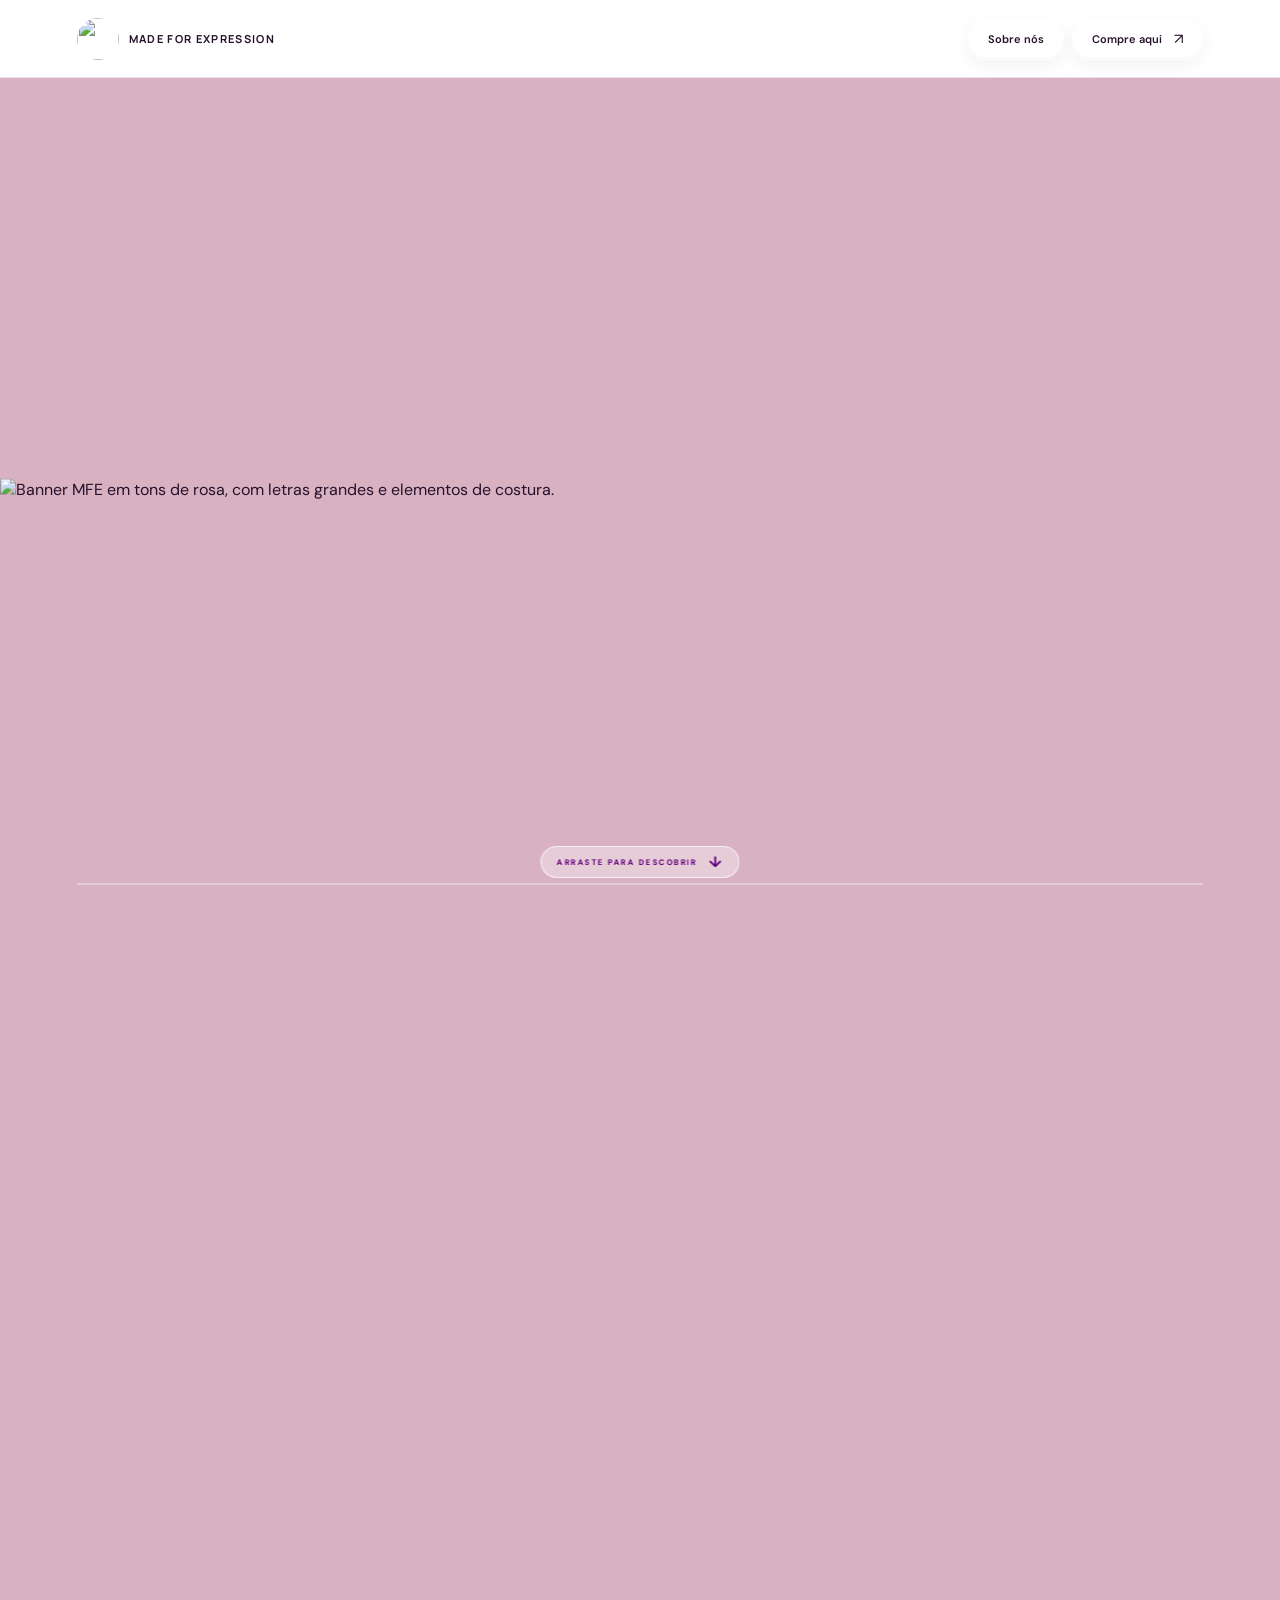
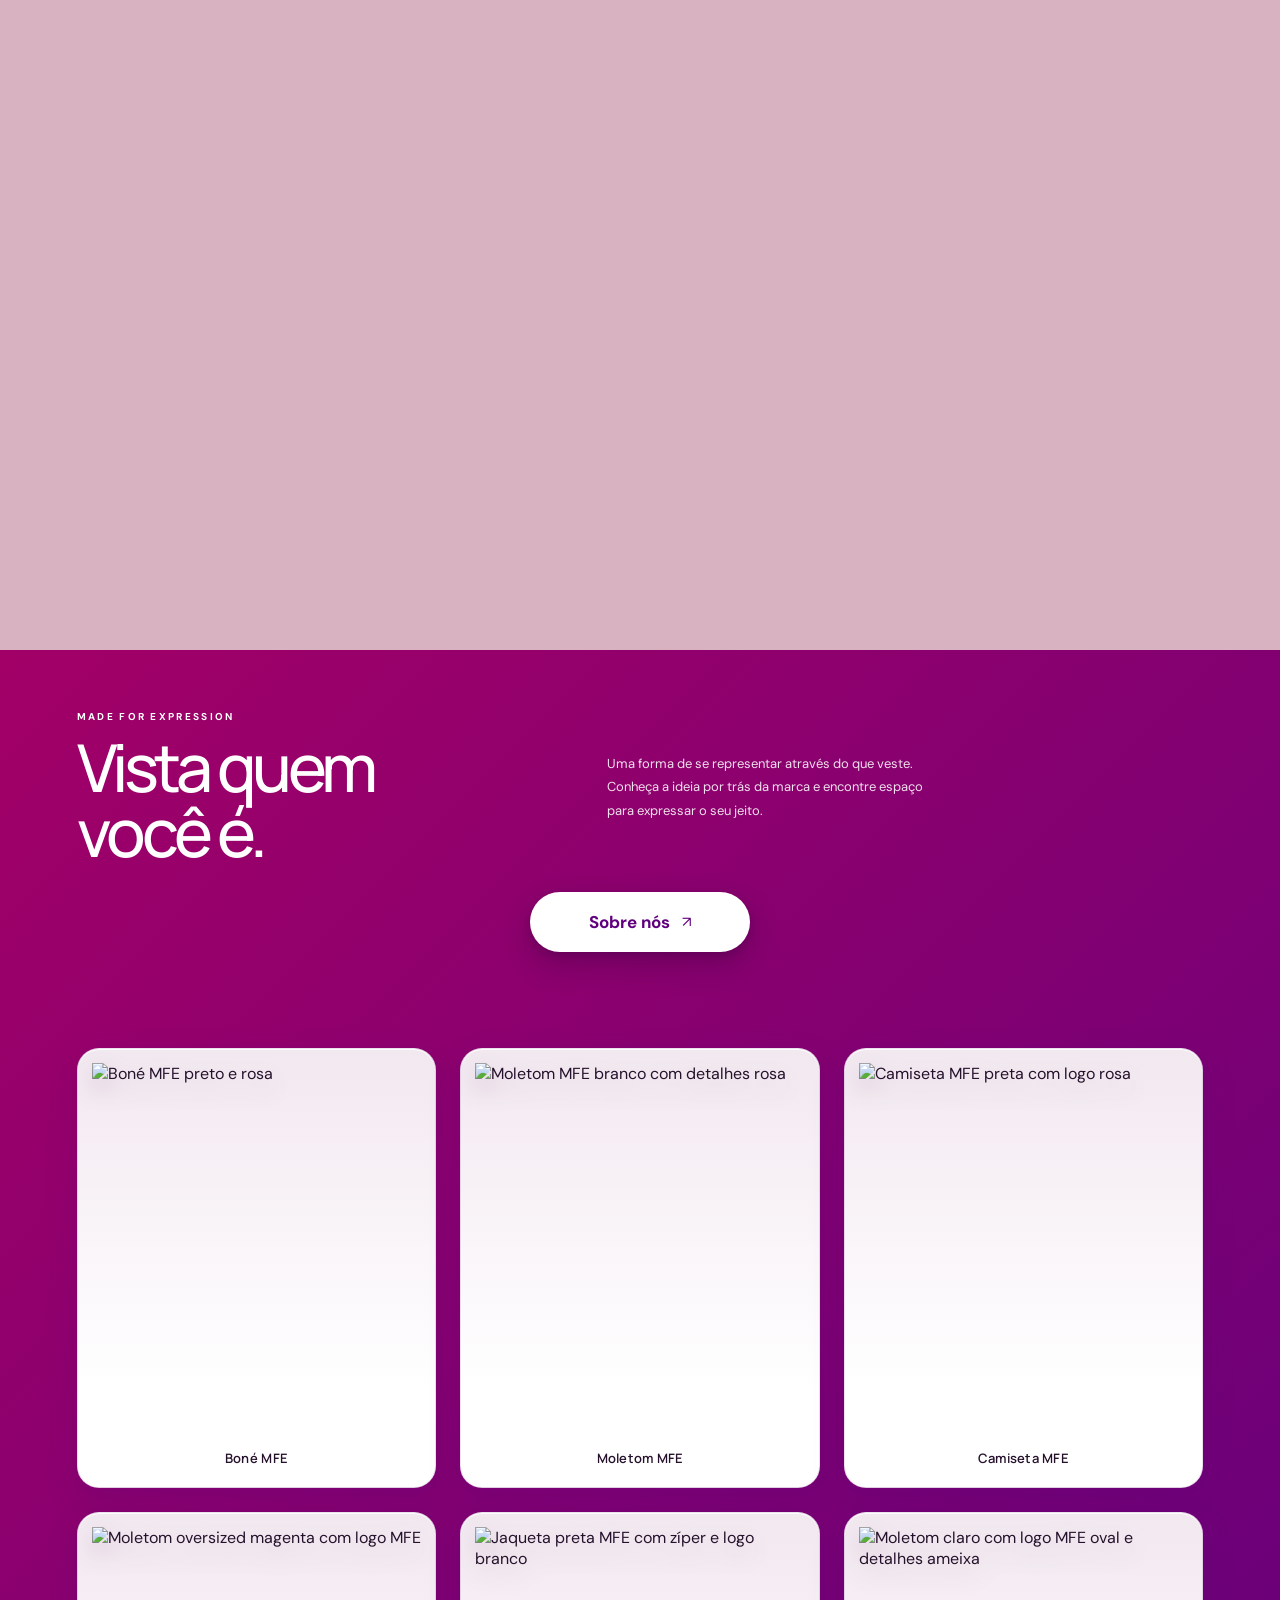
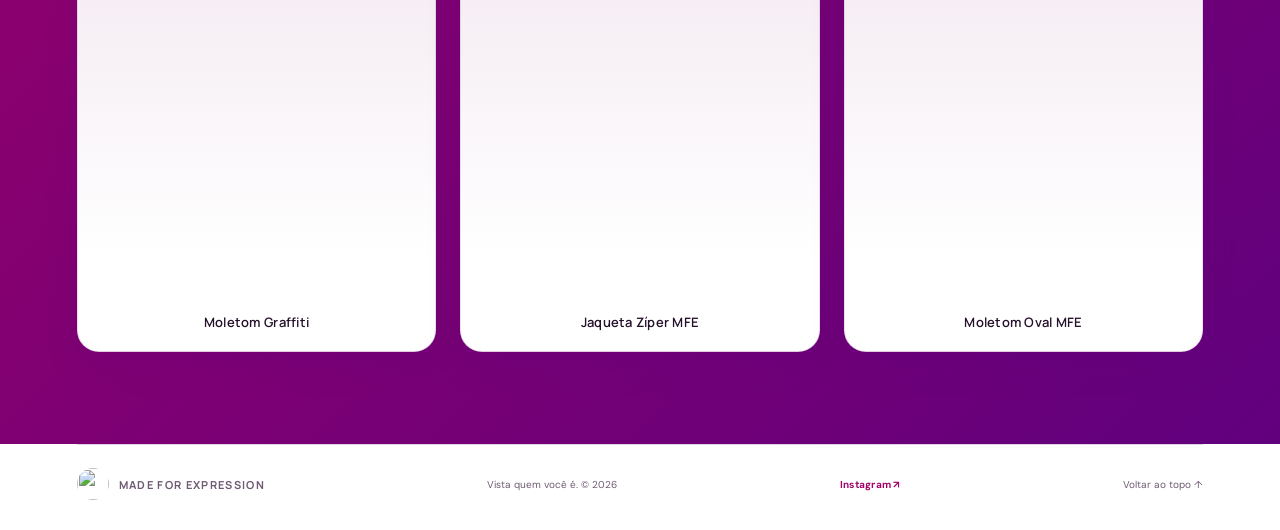
==== index.html @ 1adfeb97 "Add files via upload" ====
<!doctype html>
<html lang="pt-BR">
<head>
<meta charset="utf-8"><meta name="viewport" content="width=device-width,initial-scale=1">
<meta name="theme-color" content="#f7f3ed"><meta name="description" content="Made For Expression — roupas para vestir do seu jeito.">
<title>Made For Expression — Vista quem você é</title><link rel="stylesheet" href="styles.css"><script defer src="script.js"></script>
</head>
<body class="home-page">
<header class="top wrap"><a class="brand" href="index.html" aria-label="Made For Expression, início"><img src="assets/made-for-expression.png" alt=""><span>Made For Expression</span></a><nav class="nav" aria-label="Navegação principal"><a class="glass-button" href="sobre-nos.html">Sobre nós</a><a class="glass-button glass-button-dark" href="comprar.html">Compre aqui <b aria-hidden="true">↗</b></a></nav></header>
<main id="inicio">
<section class="showcase-scroll" aria-label="Banner e roupas da coleção"><div class="showcase-sticky"><img class="campaign-image" src="assets/banner-mfe.png" alt="Banner MFE em tons de rosa, com letras grandes e elementos de costura."><img class="campaign-exclamation" src="assets/exclamacao-cutout.png" alt=""><div class="showcase-title"><p>MADE FOR EXPRESSION</p><h1>Peças em destaque</h1></div><div class="showcase-clothes">
 <article class="showcase-look"><img class="showcase-product" src="assets/bone-mfe-cutout.png" alt="Boné preto e rosa com a marca MFE"><div class="showcase-label"><strong>Boné MFE</strong></div></article>
 <article class="showcase-look"><img class="showcase-product" src="assets/moletom-mfe-cutout.png" alt="Moletom branco com detalhes rosa e logo MFE"><div class="showcase-label"><strong>Moletom MFE</strong></div></article>
 <article class="showcase-look"><img class="showcase-product" src="assets/camiseta-mfe-cutout.png" alt="Camiseta preta com logo rosa MFE"><div class="showcase-label"><strong>Camiseta MFE</strong></div></article>
</div><div class="scroll-cue showcase-scroll-cue">ARRASTE PARA DESCOBRIR <span>↓</span></div><div class="showcase-progress"><span id="showcase-progress-bar"></span></div></div></section><section class="home-about"><div class="wrap home-about-inner reveal"><div><p class="kicker">MADE FOR EXPRESSION</p><h2>Vista quem<br><em>você é.</em></h2></div><p>Uma forma de se representar através do que veste. Conheça a ideia por trás da marca e encontre espaço para expressar o seu jeito.</p></div><div class="home-about-cta reveal"><a class="glass-button glass-button-dark" href="sobre-nos.html">Sobre nós <b>↗</b></a></div><div class="wrap home-about-products reveal"><article class="home-product-card"><img src="assets/bone-mfe-cutout.png" alt="Boné MFE preto e rosa"><span>Boné MFE</span></article><article class="home-product-card"><img src="assets/moletom-mfe-cutout.png" alt="Moletom MFE branco com detalhes rosa"><span>Moletom MFE</span></article><article class="home-product-card"><img src="assets/camiseta-mfe-cutout.png" alt="Camiseta MFE preta com logo rosa"><span>Camiseta MFE</span></article><article class="home-product-card"><img src="assets/moletom-graffiti.png" alt="Moletom oversized magenta com logo MFE"><span>Moletom Graffiti</span></article><article class="home-product-card"><img src="assets/jaqueta-mfe.png" alt="Jaqueta preta MFE com zíper e logo branco"><span>Jaqueta Zíper MFE</span></article><article class="home-product-card"><img src="assets/moletom-oval-mfe.png" alt="Moletom claro com logo MFE oval e detalhes ameixa"><span>Moletom Oval MFE</span></article></div></section>
</main><footer class="foot wrap"><a class="brand" href="index.html"><img src="assets/made-for-expression.png" alt=""><span>Made For Expression</span></a><span>Vista quem você é. © 2026</span><a class="instagram-link" href="https://www.instagram.com/madeforexpression/" target="_blank" rel="noopener noreferrer">Instagram ↗</a><a href="#inicio">Voltar ao topo ↑</a></footer>
</body></html>
---- styles.css ----
@import url('https://fonts.googleapis.com/css2?family=DM+Sans:wght@400;500;600;700&family=Manrope:wght@400;500;600;700;800&display=swap');
:root{--paper:#f7f3ed;--ink:#191817;--muted:#77716b;--pink:#c22e70;--line:#e5ded5;--header-height:78px;--glass:rgba(255,255,255,.48)}*{box-sizing:border-box}html{scroll-behavior:smooth}body{margin:0;background:var(--paper);color:var(--ink);font-family:'DM Sans',sans-serif;-webkit-font-smoothing:antialiased}a{color:inherit;text-decoration:none}img{max-width:100%}.wrap{width:min(1240px,88%);margin:auto}.top{width:100%;margin:0;height:var(--header-height);position:sticky;top:0;z-index:20;display:flex;align-items:center;justify-content:space-between;padding:0 6%;background:rgba(247,243,237,.86);border-bottom:1px solid rgba(226,219,211,.72);backdrop-filter:blur(18px) saturate(1.5);-webkit-backdrop-filter:blur(18px) saturate(1.5)}.brand{display:flex;align-items:center;gap:10px}.brand img{width:42px;height:42px;object-fit:cover;border-radius:50%;mix-blend-mode:multiply}.brand span{font:700 11px 'Manrope',sans-serif;letter-spacing:.12em;text-transform:uppercase}.nav{display:flex;align-items:center;gap:8px}.glass-button{position:relative;isolation:isolate;display:inline-flex;align-items:center;justify-content:center;gap:12px;min-height:42px;padding:0 19px;border:1px solid rgba(255,255,255,.88);border-radius:28px;background:linear-gradient(145deg,rgba(255,255,255,.84),rgba(255,255,255,.38) 58%,rgba(244,238,233,.52));box-shadow:0 6px 18px rgba(53,43,38,.08),inset 0 1px 0 rgba(255,255,255,.98),inset 0 -1px 0 rgba(199,185,177,.18);backdrop-filter:blur(20px) saturate(1.6);-webkit-backdrop-filter:blur(20px) saturate(1.6);font-size:11px;font-weight:600;transition:transform .22s ease,background .22s ease,border-color .22s ease,box-shadow .22s ease}.glass-button:hover{transform:translateY(-2px);border-color:#fff;background:linear-gradient(145deg,rgba(255,255,255,.98),rgba(255,255,255,.64));box-shadow:0 9px 22px rgba(53,43,38,.13),inset 0 1px 0 #fff}.glass-button:active{transform:translateY(0) scale(.98)}.glass-button:focus-visible{outline:3px solid rgba(194,46,112,.36);outline-offset:3px}.glass-button b{font-size:15px;font-weight:400}.glass-button-dark{color:white;border-color:rgba(255,255,255,.76);background:linear-gradient(145deg,rgba(45,39,40,.9),rgba(25,23,23,.82));box-shadow:0 7px 20px rgba(25,24,23,.18),inset 0 1px 0 rgba(255,255,255,.24)}.glass-button-dark:hover{background:linear-gradient(145deg,rgba(194,46,112,.96),rgba(137,24,76,.9));box-shadow:0 10px 25px rgba(137,24,76,.25),inset 0 1px 0 rgba(255,255,255,.3)}.kicker{margin:0 0 12px;color:var(--pink);font-size:10px;letter-spacing:.23em;font-weight:700}.campaign-stage{height:calc(100svh - var(--header-height));min-height:440px;position:relative;display:flex;align-items:center;justify-content:center;overflow:hidden;background:#d9b2c2}.campaign-image{display:block;width:100%;height:auto;max-height:calc(100svh - var(--header-height));object-fit:contain;transform:scale(1);will-change:transform}.scroll-cue{position:absolute;left:50%;bottom:22px;display:flex;align-items:center;gap:12px;padding:10px 15px;border:1px solid rgba(255,255,255,.72);border-radius:24px;background:rgba(255,255,255,.34);backdrop-filter:blur(16px);font-size:8px;font-weight:700;letter-spacing:.19em;color:#51243a;transform:translateX(-50%)}.scroll-cue span{font-size:15px;line-height:10px;animation:cue 1.4s ease-in-out infinite}@keyframes cue{50%{transform:translateY(4px)}}.collection-panel{position:relative;z-index:2;padding:76px 0 96px;background:var(--paper);border-radius:22px 22px 0 0;box-shadow:0 -18px 45px rgba(47,34,37,.06)}.section-heading{display:flex;justify-content:space-between;align-items:end;gap:34px;padding-bottom:24px;border-bottom:1px solid var(--line)}.section-heading h1,.shop-hero h1,.about-hero h1{margin:0;font:500 clamp(38px,6vw,70px)/1.02 'Manrope',sans-serif;letter-spacing:-.07em}.section-note{max-width:320px;margin:0 0 4px;color:var(--muted);font-size:12px;line-height:1.7}.products{display:grid;grid-template-columns:repeat(3,minmax(0,1fr));gap:20px;padding-top:28px}.product-card{min-width:0}.product-visual{height:380px;position:relative;display:grid;place-items:center;overflow:hidden;background:#eadfd4}.product-visual:has(.concept-label){text-decoration:none}.visual-rose{background:#e4d8d2}.visual-stone{background:#d8d2c7}.concept-label{position:absolute;z-index:2;left:14px;top:14px;padding:8px 10px;border:1px solid rgba(255,255,255,.76);background:rgba(255,255,255,.45);backdrop-filter:blur(12px);font-size:8px;letter-spacing:.13em}.garment{position:relative;width:52%;height:69%;filter:drop-shadow(0 15px 14px rgba(36,26,26,.13))}.tee{background:#bd2c6b;clip-path:polygon(30% 0,70% 0,100% 15%,86% 32%,76% 25%,80% 100%,20% 100%,24% 25%,14% 32%,0 15%)}.tee:before{content:'';position:absolute;top:0;left:37%;width:26%;height:12%;border:4px solid #e7c0c8;border-top:0;border-radius:0 0 50% 50%}.tee:after{content:'MFE';position:absolute;top:41%;left:37%;color:#f7e9dc;font:700 14px 'Manrope';letter-spacing:.15em}.hoodie{background:#252222;clip-path:polygon(32% 0,68% 0,100% 19%,85% 34%,78% 28%,82% 100%,18% 100%,22% 28%,15% 34%,0 19%)}.hoodie:before{content:'';position:absolute;top:0;left:31%;width:38%;height:18%;border:7px solid #5e5552;border-radius:48% 48% 20% 20%}.hoodie:after{content:'✳';position:absolute;top:44%;left:44%;color:#df4686;font-size:24px}.tank{width:45%;height:67%;background:#eee6d8;clip-path:polygon(23% 0,36% 0,42% 16%,58% 16%,64% 0,77% 0,88% 18%,100% 23%,84% 100%,16% 100%,0 23%,12% 18%);filter:drop-shadow(0 15px 14px rgba(36,26,26,.13))}.tank:after{content:'EXPRESS';position:absolute;top:48%;left:20%;font:700 10px 'Manrope';letter-spacing:.13em;color:#262120}.color-dot{position:absolute;right:14px;bottom:14px;width:15px;height:15px;border-radius:50%;background:var(--pink);border:2px solid #fff}.product-card:nth-child(2) .color-dot{background:#252222}.product-card:nth-child(3) .color-dot{background:#eee6d8}.product-meta{display:flex;justify-content:space-between;gap:12px;padding:14px 2px}.product-meta h2{margin:0 0 5px;font:600 14px 'Manrope'}.product-meta p{margin:0;color:var(--muted);font-size:10px}.product-meta>a,.product-index{font-size:17px}.center-link{display:flex;justify-content:center;margin-top:28px}.text-link{display:inline-flex;gap:18px;padding:14px 20px;border-bottom:1px solid #cdbec0;font-size:11px;font-weight:700}.home-about{padding:60px 0 80px;background:#e9ddd1}.home-about-inner{display:grid;grid-template-columns:1fr 1fr auto;align-items:center;gap:32px}.home-about h2,.shop-end h2{margin:0;font:500 clamp(38px,5.5vw,66px)/.98 'Manrope';letter-spacing:-.07em}.home-about h2 em,.shop-hero h1 em,.about-hero h1 em{color:var(--pink);font-style:normal}.home-about-inner>p{max-width:330px;color:#625a54;font-size:13px;line-height:1.8}.foot{display:flex;justify-content:space-between;align-items:center;gap:16px;padding:23px 0 30px;border-top:1px solid var(--line);font-size:10px;color:var(--muted)}.foot .brand img{width:32px;height:32px}.about-hero{padding:110px 0 100px}.about-hero h1{font-size:clamp(54px,9vw,112px)}.about-hero>p:last-child{max-width:450px;margin:24px 0 0;color:var(--muted);font-size:16px;line-height:1.7}.about-story{padding:80px 0;background:#e9ddd1}.story-grid{display:grid;grid-template-columns:.9fr 1.1fr;gap:10%;align-items:center}.story-art{min-height:410px;display:grid;place-items:center;background:#fff;border-radius:4px 180px 4px 4px;overflow:hidden}.story-art img{width:95%;height:auto;mix-blend-mode:multiply}.story-copy{max-width:490px}.story-copy h2{margin:0 0 20px;font:500 clamp(34px,5vw,58px)/1.02 'Manrope';letter-spacing:-.06em}.story-copy>p:not(.kicker){color:#625a54;font-size:13px;line-height:1.9}.story-copy .glass-button{margin-top:10px}.shop-hero{padding:83px 0 54px}.shop-hero h1{font-size:clamp(48px,8vw,90px)}.shop-hero>p:last-child{margin:20px 0 0;color:var(--muted);font-size:13px}.catalog-note{display:flex;justify-content:space-between;gap:24px;padding:14px 0;border-top:1px solid var(--line);font-size:9px;letter-spacing:.15em;font-weight:700}.catalog-note span{max-width:490px;color:var(--muted);font-size:10px;line-height:1.6;letter-spacing:0;font-weight:400}.shop-catalog{padding-bottom:85px}.shop-products{padding-top:22px}.shop-products .product-visual{height:430px}.shop-end{padding:75px 0;background:#252222;color:#fff}.shop-end .kicker{color:#f08bb8}.shop-end h2{margin:0 0 28px}.shop-end .glass-button{color:#191817}.reveal{opacity:0;transform:translateY(30px);transition:opacity .72s ease,transform .72s cubic-bezier(.2,.8,.2,1)}.reveal.is-visible{opacity:1;transform:translateY(0)}.products .product-card:nth-child(2){transition-delay:.1s}.products .product-card:nth-child(3){transition-delay:.2s}
@media(max-width:760px){:root{--header-height:70px}.wrap{width:90%}.top{padding:0 5%}.brand img{width:38px;height:38px}.brand span{font-size:9px;max-width:105px;line-height:1.3}.nav{gap:5px}.glass-button{min-height:37px;padding:0 12px;font-size:10px}.campaign-stage{min-height:calc(100svh - var(--header-height))}.campaign-image{max-height:calc(100svh - var(--header-height));}.collection-panel{padding:55px 0 70px;border-radius:17px 17px 0 0}.section-heading{display:block}.section-heading h1{font-size:44px}.section-note{margin-top:14px}.products{grid-template-columns:1fr 1fr;gap:18px 12px}.product-visual{height:270px}.product-meta h2{font-size:12px}.home-about-inner{grid-template-columns:1fr;gap:8px}.home-about-inner>p{margin:12px 0}.home-about-inner>.glass-button{justify-self:start}.about-hero{padding:80px 0 70px}.about-story{padding:50px 0}.story-grid{grid-template-columns:1fr;gap:28px}.story-art{min-height:290px;border-top-right-radius:120px}.story-copy h2{font-size:42px}.shop-hero{padding:62px 0 38px}.shop-hero h1{font-size:clamp(48px,12vw,72px)}.shop-products .product-visual{height:290px}.catalog-note{display:block}.catalog-note span{display:block;margin-top:8px}.foot{flex-wrap:wrap}.foot span{width:100%;order:3}}
@media(max-width:430px){.brand span{display:none}.glass-button{padding:0 10px;font-size:9px}.campaign-stage{min-height:calc(100svh - var(--header-height))}.products,.shop-products{grid-template-columns:1fr}.product-visual,.shop-products .product-visual{height:355px}.scroll-cue{bottom:17px}}
@media(prefers-reduced-motion:reduce){html{scroll-behavior:auto}.reveal{opacity:1;transform:none;transition:none}.scroll-cue span{animation:none}.glass-button{transition:none}}

/* Feedback solicitado: os dois botões do cabeçalho ficam translúcidos e combinam entre si. */
.nav .glass-button,.nav .glass-button-dark{color:var(--ink);border-color:rgba(255,255,255,.72);background:linear-gradient(145deg,rgba(255,255,255,.24),rgba(255,255,255,.09));box-shadow:0 6px 18px rgba(53,43,38,.055),inset 0 1px 0 rgba(255,255,255,.8),inset 0 -1px 0 rgba(199,185,177,.12);backdrop-filter:blur(20px) saturate(1.65);-webkit-backdrop-filter:blur(20px) saturate(1.65)}
.nav .glass-button:hover,.nav .glass-button-dark:hover{color:var(--ink);border-color:rgba(255,255,255,.96);background:linear-gradient(145deg,rgba(255,255,255,.47),rgba(255,255,255,.2));box-shadow:0 9px 22px rgba(53,43,38,.1),inset 0 1px 0 rgba(255,255,255,.95)}
/* A vitrine fica presa à janela enquanto as peças atravessam a cena de baixo para cima. */
.collection-scroll{height:calc(400svh - var(--header-height));position:relative;background:#f2e9e8}
.collection-sticky{height:calc(100svh - var(--header-height));position:sticky;top:var(--header-height);overflow:hidden;display:grid;grid-template-rows:auto 1fr auto;padding:clamp(18px,4vh,42px) 6% 18px;background:linear-gradient(150deg,#f7f3ed 0%,#efe4e4 100%)}
.collection-heading{z-index:5;display:flex;align-items:end;justify-content:space-between;gap:20px}.collection-heading h1{margin:0;font:500 clamp(30px,4.3vw,58px)/1 'Manrope',sans-serif;letter-spacing:-.065em}.collection-heading>span{display:inline-flex;align-items:center;gap:12px;padding:9px 13px;border:1px solid rgba(255,255,255,.75);border-radius:24px;background:rgba(255,255,255,.22);backdrop-filter:blur(14px);font-size:8px;font-weight:700;letter-spacing:.15em;color:#67525d}.collection-heading>span b{font-size:15px;font-weight:400}
.rise-stage{position:relative;min-height:0}.rise-card{--rise-y:48vh;--rise-opacity:0;position:absolute;top:50%;left:50%;width:min(430px,52vw);margin:0;opacity:var(--rise-opacity);transform:translate(-50%,calc(-50% + var(--rise-y))) scale(var(--rise-scale,.96));transform-origin:center;will-change:transform,opacity;z-index:1}.rise-visual{height:min(53vh,460px);position:relative;display:grid;place-items:center;overflow:hidden;background:#eadfd4;text-decoration:none}.rise-visual.visual-rose{background:#e4d8d2}.rise-visual.visual-stone{background:#d8d2c7}.rise-visual .garment{height:72%;width:48%}.rise-meta{display:flex;align-items:center;justify-content:space-between;padding:12px 3px}.rise-meta h2{margin:0 0 4px;font:600 14px 'Manrope',sans-serif}.rise-meta p{margin:0;color:var(--muted);font-size:10px}.rise-meta>a{font-size:19px}.rise-track{position:absolute;z-index:6;left:6%;right:6%;bottom:16px;height:2px;background:#d8caca}.rise-track span{display:block;width:0;height:100%;background:var(--pink);transform-origin:left}
@media(max-width:760px){.collection-scroll{height:calc(400svh - var(--header-height))}.collection-sticky{padding:22px 5% 22px}.collection-heading{align-items:start;flex-direction:column;gap:10px}.collection-heading h1{font-size:38px}.rise-card{width:min(390px,78vw)}.rise-visual{height:min(52vh,390px)}.rise-meta h2{font-size:13px}}
@media(max-width:430px){.collection-heading h1{font-size:34px}.collection-heading>span{font-size:7px}.rise-card{width:86vw}.rise-visual{height:48vh}.rise-meta h2{font-size:12px}}
@media(prefers-reduced-motion:reduce){.rise-card{opacity:1;transform:translate(-50%,-50%);will-change:auto}.rise-track span{width:100%!important}}
@media(prefers-reduced-motion:reduce){.collection-scroll{height:auto}.collection-sticky{height:auto;min-height:0;position:relative;top:auto;overflow:visible;display:block;padding-top:40px;padding-bottom:40px}.rise-stage{display:grid;gap:28px;margin-top:24px}.rise-card{position:relative;top:auto;left:auto;width:min(100%,520px);opacity:1!important;transform:none!important;margin:0 auto}.rise-visual{height:360px}.rise-track{display:none}}
/* A vitrine deixa de parecer uma grade: cada look vira uma cena grande que atravessa o quadro fixo. */
.rise-card{width:min(94vw,1180px);max-width:none}
.rise-visual{height:min(63svh,650px);min-height:360px}
.rise-visual .garment{width:min(32vw,360px);height:78%}
.rise-meta{position:absolute;left:50%;bottom:14px;width:max-content;max-width:calc(100% - 28px);padding:12px 18px;border:1px solid rgba(255,255,255,.78);border-radius:30px;background:rgba(255,255,255,.48);backdrop-filter:blur(17px) saturate(1.3);-webkit-backdrop-filter:blur(17px) saturate(1.3);box-shadow:0 8px 24px rgba(40,30,32,.09);transform:translateX(-50%)}
.rise-meta h2{font-size:15px}.rise-meta p{font-size:10px}
@media(max-width:760px){.rise-card{width:94vw}.rise-visual{height:min(62svh,560px);min-height:330px}.rise-visual .garment{width:min(58vw,290px);height:77%}.rise-meta{padding:10px 15px}}
@media(prefers-reduced-motion:reduce){.rise-card{width:min(100%,520px)}.rise-visual{height:360px}.rise-meta{position:static;width:100%;max-width:none;transform:none;margin-top:8px}}
/* A imagem permanece ancorada; a faixa de looks sobe por cima conforme o visitante rola. */
.showcase-scroll{height:calc(250svh - var(--header-height));position:relative;background:#d9b2c2}
.showcase-sticky{height:calc(100svh - var(--header-height));position:sticky;top:var(--header-height);overflow:hidden;isolation:isolate;background:#d9b2c2}
.showcase-sticky .campaign-image{position:absolute;z-index:0;left:0;top:50%;display:block;width:100%;height:auto;max-height:100%;object-fit:contain;transform:translateY(-50%);will-change:auto}
.showcase-title{position:absolute;z-index:2;top:clamp(18px,4vh,36px);left:6%;color:#2b1d24;opacity:var(--showcase-copy-opacity,0);transform:translateY(12px);transition:opacity .2s,transform .2s}
.showcase-title p{margin:0 0 7px;font-size:9px;font-weight:700;letter-spacing:.2em}.showcase-title h1{margin:0;font:600 clamp(30px,4vw,52px)/1 'Manrope',sans-serif;letter-spacing:-.06em}
.showcase-clothes{position:absolute;z-index:1;top:50%;left:50%;width:min(96vw,1180px);height:min(70svh,700px);display:grid;grid-template-columns:repeat(3,minmax(0,1fr));align-items:center;gap:clamp(8px,2vw,26px);opacity:var(--showcase-clothes-opacity,0);transform:translate(-50%,calc(-50% + var(--showcase-y,55svh)));will-change:transform,opacity}
.showcase-look{height:100%;display:flex;flex-direction:column;align-items:center;justify-content:center;gap:clamp(12px,3vh,26px)}
.showcase-look .garment{width:66%;height:72%;filter:drop-shadow(0 18px 15px rgba(35,20,29,.2))}
.showcase-label{display:flex;flex-direction:column;align-items:center;gap:5px;padding:10px 13px;border:1px solid rgba(255,255,255,.8);border-radius:28px;background:rgba(255,255,255,.5);backdrop-filter:blur(15px) saturate(1.2);-webkit-backdrop-filter:blur(15px) saturate(1.2);color:#281d23;text-align:center;box-shadow:0 6px 20px rgba(49,25,39,.1)}
.showcase-label small{font-size:7px;letter-spacing:.16em}.showcase-label strong{font:600 11px 'Manrope',sans-serif}
.showcase-scroll-cue{transition:opacity .2s}.showcase-progress{position:absolute;z-index:3;left:6%;right:6%;bottom:15px;height:2px;background:rgba(65,29,47,.18)}.showcase-progress span{display:block;width:0;height:100%;background:#8e1c52}
@media(max-width:760px){.showcase-scroll{height:calc(250svh - var(--header-height))}.showcase-sticky{height:calc(100svh - var(--header-height))}.showcase-clothes{width:97vw;height:65svh;gap:4px}.showcase-look .garment{width:78%;height:70%}.showcase-label{padding:8px 7px}.showcase-label small{font-size:6px}.showcase-label strong{font-size:9px}.showcase-title{left:5%}}
@media(max-width:430px){.showcase-clothes{width:99vw;height:59svh}.showcase-look{gap:15px}.showcase-look .garment{width:86%;height:67%}.showcase-label{max-width:100%;padding:7px 5px}.showcase-label strong{font-size:8px}}
@media(prefers-reduced-motion:reduce){.showcase-scroll{height:auto}.showcase-sticky{height:auto;min-height:calc(100svh - var(--header-height));position:relative;top:auto;display:flex;flex-direction:column;align-items:center;justify-content:center;gap:18px;padding:80px 3% 50px}.showcase-sticky .campaign-image{position:relative;top:auto;left:auto;transform:none;width:100%;height:auto}.showcase-title{position:relative;top:auto;left:auto;opacity:1;transform:none;align-self:flex-start}.showcase-clothes{position:relative;top:auto;left:auto;width:100%;height:auto;opacity:1;transform:none;display:grid;grid-template-columns:repeat(3,minmax(0,1fr));gap:8px}.showcase-look{height:45vh}.showcase-look .garment{width:75%;height:65%}.showcase-scroll-cue,.showcase-progress{display:none}}
/* Imagens reais das peças enviadas em PDF. */
.showcase-product{display:block;width:100%;height:78%;object-fit:contain;filter:drop-shadow(0 18px 15px rgba(35,20,29,.18))}
.product-visual-photo{background:#fff!important}
.product-photo{display:block;width:100%;height:100%;object-fit:contain}
@media(max-width:760px){.showcase-product{height:74%}}
/* Fundo neutro com mistura suave para as imagens se integrarem sem o retângulo branco. */
.showcase-product,.product-photo{mix-blend-mode:multiply}
.product-visual-photo{background:#e8e5e0!important}
.showcase-product{filter:drop-shadow(0 20px 18px rgba(25,20,22,.28))}
.product-photo{filter:drop-shadow(0 14px 12px rgba(25,20,22,.2))}
/* Botão de Sobre nós translúcido com sombra visível. */
.home-about .glass-button-dark{color:var(--ink);border-color:rgba(255,255,255,.72);background:rgba(255,255,255,.22);box-shadow:0 10px 25px rgba(25,24,23,.23),inset 0 1px 0 rgba(255,255,255,.72);backdrop-filter:blur(18px) saturate(1.4);-webkit-backdrop-filter:blur(18px) saturate(1.4)}
.home-about .glass-button-dark:hover{background:rgba(255,255,255,.42);box-shadow:0 13px 29px rgba(25,24,23,.28),inset 0 1px 0 rgba(255,255,255,.9)}
/* Cartões verticais das peças na seção de apresentação da marca. */
.home-about-products{display:grid;grid-template-columns:repeat(3,minmax(0,1fr));gap:24px;padding-top:44px;padding-bottom:12px}
.home-product-card{min-height:440px;display:flex;flex-direction:column;align-items:center;justify-content:space-between;overflow:hidden;padding:14px 14px 20px;border:1px solid rgba(255,255,255,.92);border-radius:22px;background:#fff;box-shadow:0 12px 32px rgba(35,27,26,.2),0 3px 9px rgba(35,27,26,.1),inset 0 1px 0 #fff}
.home-product-card img{display:block;width:100%;height:370px;object-fit:contain;mix-blend-mode:multiply;filter:drop-shadow(0 10px 12px rgba(35,27,26,.12))}
.home-product-card span{padding-top:10px;font:600 13px 'Manrope',sans-serif;letter-spacing:.02em}
@media(max-width:760px){.home-about-products{grid-template-columns:repeat(2,minmax(0,1fr));gap:16px;padding-top:28px}.home-product-card{min-height:340px;padding:10px 10px 16px;border-radius:18px}.home-product-card img{height:280px}}
@media(max-width:430px){.home-about-products{grid-template-columns:1fr;width:min(88%,360px)}.home-product-card{min-height:410px}.home-product-card img{height:340px}}
/* Paleta oficial da marca: magenta, roxo e branco. */
:root{--paper:#FFFFFF;--ink:#25112B;--muted:#6E5A72;--pink:#A20067;--line:rgba(97,0,125,.18);--glass:rgba(255,255,255,.55)}
body{background:#FFFFFF;color:#25112B}
.top{background:rgba(255,255,255,.88);border-bottom-color:rgba(97,0,125,.12)}
.glass-button-dark,.glass-button-dark:hover{background:linear-gradient(135deg,#A20067,#61007D);color:#FFFFFF}
.glass-button:focus-visible{outline-color:rgba(162,0,103,.42)}
.campaign-stage,.showcase-scroll,.showcase-sticky{background:#61007D}
.scroll-cue{color:#61007D}
.collection-scroll{background:#FFFFFF}
.collection-sticky{background:linear-gradient(150deg,#FFFFFF 0%,rgba(162,0,103,.06) 100%)}
.collection-panel{background:#FFFFFF}
.home-about,.about-story{background:linear-gradient(135deg,#A20067 0%,#61007D 100%);color:#FFFFFF}
.home-about .kicker,.home-about h2 em,.about-story .kicker{color:#FFFFFF}
.home-about-inner>p,.story-copy>p:not(.kicker){color:rgba(255,255,255,.88)}
.home-about .glass-button-dark{color:#FFFFFF;border-color:rgba(255,255,255,.78);background:rgba(255,255,255,.14);box-shadow:0 10px 26px rgba(35,0,45,.28),inset 0 1px 0 rgba(255,255,255,.55)}
.home-about .glass-button-dark:hover{color:#FFFFFF;background:rgba(255,255,255,.24)}
.shop-end{background:linear-gradient(135deg,#A20067,#61007D)}
.shop-end .glass-button{color:#61007D}
.product-visual-photo,.home-product-card{background:#FFFFFF!important}
.home-product-card{color:#25112B;border-color:rgba(97,0,125,.12);box-shadow:0 12px 32px rgba(97,0,125,.18),0 3px 9px rgba(97,0,125,.12),inset 0 1px 0 #FFFFFF}
.showcase-progress{background:rgba(255,255,255,.35)}
.showcase-progress span{background:#A20067}
/* Retorno ao rosa original da abertura e apresentação das peças sem o fundo branco das fotos. */
.campaign-stage,.showcase-scroll,.showcase-sticky{background:#D9B2C2}
.showcase-product,.product-photo,.home-product-card img{mix-blend-mode:normal}
.showcase-product{filter:drop-shadow(0 20px 18px rgba(58,13,47,.3))}
.product-visual-photo{background:#F2E8F0!important}
.product-photo{filter:drop-shadow(0 13px 12px rgba(58,13,47,.2))}
.home-product-card{background:linear-gradient(180deg,#F2E8F0 0%,#FFFFFF 78%)!important}
.home-product-card img{filter:drop-shadow(0 10px 12px rgba(58,13,47,.16))}
/* Ajustes pedidos na vitrine e na chamada Sobre nós. */
.showcase-title{display:none}
.home-about-inner{grid-template-columns:.9fr 1.1fr;gap:42px}
.home-about-cta{display:flex;justify-content:center;margin:28px auto 0}
.home-about-cta .glass-button{min-width:190px;min-height:56px;padding:0 28px;border:1px solid rgba(255,255,255,.94);border-radius:32px;color:#61007D;background:#FFFFFF;box-shadow:0 12px 30px rgba(40,0,55,.3),0 3px 9px rgba(40,0,55,.18),inset 0 1px 0 #FFFFFF;font-size:13px;font-weight:700}
.home-about-cta .glass-button:hover{color:#A20067;background:#FFFFFF;transform:translateY(-3px);box-shadow:0 16px 34px rgba(40,0,55,.36),0 4px 12px rgba(40,0,55,.2)}
.home-about-products{padding-top:96px}
@media(max-width:760px){.home-about-inner{grid-template-columns:1fr;gap:8px}.home-about-cta{margin-top:24px}.home-about-products{padding-top:72px}}
@media(max-width:430px){.home-about-products{padding-top:56px}}
/* Zoom suave apenas nas fotos dos cartões da seção de apresentação. */
.home-product-card img{transition:transform .38s cubic-bezier(.2,.8,.2,1)}
@media(hover:hover){.home-product-card:hover img{transform:scale(1.1)}}
@media(prefers-reduced-motion:reduce){.home-product-card img{transition:none}.home-product-card:hover img{transform:none}}
.home-about-cta .glass-button{font-size:17px;min-width:220px;min-height:60px}
/* A exclamação da arte entra como acento visual no banner. */
.campaign-exclamation{position:absolute;z-index:1;top:50%;right:9%;display:block;width:clamp(86px,11vw,150px);height:auto;transform:translateY(-50%) rotate(9deg);filter:drop-shadow(5px 6px 0 rgba(97,0,125,.82));pointer-events:none}
@media(max-width:760px){.campaign-exclamation{right:5%;width:clamp(76px,17vw,112px)}}
/* Fotografia da seção "Quem somos?" sem alterar o layout da arte da marca. */
.story-photo img{display:block;width:100%;height:100%;object-fit:cover;mix-blend-mode:normal}
/* Segunda seção com contraste próprio e separação suave da primeira. */
.about-story-secondary{position:relative;z-index:1;background:linear-gradient(135deg,#F8E8F1 0%,#FFFFFF 100%);color:#25112B;box-shadow:0 -18px 38px rgba(55,0,65,.2);border-top:1px solid rgba(255,255,255,.85)}
.about-story-secondary .story-copy .kicker{color:#A20067}
.about-story-secondary .story-copy h2{color:#25112B}
.about-story-secondary .story-copy>p:not(.kicker){color:#6E5A72}
/* A seção "Feita para vestir" agora vem depois e recebe uma transição branca suave. */
.about-story:not(.about-story-secondary){position:relative;z-index:1;border-top:1px solid rgba(255,255,255,.72);box-shadow:0 -16px 34px rgba(255,255,255,.52)}
/* Fundo rosa para destacar a seção Quem somos sem perder contraste no texto. */
.about-story-secondary{background:linear-gradient(135deg,#D9B2C2 0%,#F0CBDD 100%);color:#25112B}
.about-story-secondary .story-copy .kicker{color:#A20067}
.about-story-secondary .story-copy h2{color:#25112B}
.about-story-secondary .story-copy>p:not(.kicker){color:#4D3B52}
/* Quem somos: rosa de marca mais forte com painel branco destacando o texto. */
.about-story-secondary{background:linear-gradient(135deg,#C22E70 0%,#A20067 100%);color:#25112B}
.story-copy-highlight{padding:clamp(24px,3.5vw,42px);border:1px solid rgba(255,255,255,.96);border-radius:22px;background:#FFFFFF;box-shadow:0 16px 36px rgba(46,0,52,.24),0 4px 12px rgba(46,0,52,.12)}
.about-story-secondary .story-copy-highlight .kicker{color:#A20067}
.about-story-secondary .story-copy-highlight h2{color:#25112B}
.about-story-secondary .story-copy-highlight>p:not(.kicker){color:#55445A}
.foot .instagram-link{color:#A20067;font-weight:700;letter-spacing:.025em;white-space:nowrap}
.foot .instagram-link:hover{text-decoration:underline;text-underline-offset:4px}
/* Título de Quem somos fora do painel; o texto fica em um cartão branco próprio. */
.about-story-secondary .story-copy-about>.kicker,.about-story-secondary .story-copy-about>h2{color:#FFFFFF}
.story-copy p:not(.kicker){text-align:justify}
.story-copy-highlight{text-align:justify}
@media(max-width:760px){.story-copy-highlight{padding:24px 22px}}
/* Chamada de contato ao fim do catálogo. */
.shop-contact-callout{display:grid;grid-template-columns:1.2fr .8fr;align-items:center;gap:clamp(28px,6vw,84px)}
.shop-contact-callout h2{max-width:650px}
.shop-contact-action{display:flex;flex-direction:column;align-items:flex-start;gap:16px;padding:32px;border:1px solid rgba(255,255,255,.72);border-radius:24px;background:rgba(255,255,255,.12);box-shadow:0 12px 30px rgba(35,0,48,.2),inset 0 1px 0 rgba(255,255,255,.2)}
.shop-contact-action p{margin:0;color:rgba(255,255,255,.86);font-size:14px}
.shop-contact-action .glass-button,.contact-instagram{min-height:54px;padding:0 24px;border-color:#fff;background:#fff;color:#61007D;font-size:13px;font-weight:700;box-shadow:0 10px 24px rgba(35,0,48,.24)}
.contact-hero{min-height:calc(100svh - var(--header-height));display:flex;align-items:center;padding:80px 0;background:linear-gradient(135deg,#A20067 0%,#61007D 100%);color:#fff}
.contact-layout{display:grid;grid-template-columns:1fr .8fr;align-items:center;gap:10%}
.contact-copy{max-width:620px}
.contact-copy .kicker{color:#fff}
.contact-copy h1{margin:0;font:500 clamp(54px,8vw,96px)/.98 'Manrope',sans-serif;letter-spacing:-.07em}
.contact-copy h1 em{color:#F0CBDD}
.contact-copy>p:not(.kicker){max-width:460px;margin:24px 0 28px;color:rgba(255,255,255,.88);font-size:15px;line-height:1.8}
.contact-handle{padding:clamp(28px,5vw,54px);border:1px solid rgba(255,255,255,.8);border-radius:28px;background:rgba(255,255,255,.12);backdrop-filter:blur(18px);box-shadow:0 18px 40px rgba(35,0,48,.22),inset 0 1px 0 rgba(255,255,255,.3)}
.contact-handle span{display:block;margin-bottom:16px;color:#F0CBDD;font-size:10px;font-weight:700;letter-spacing:.2em}
.contact-handle strong{font:600 clamp(20px,3vw,32px) 'Manrope',sans-serif;overflow-wrap:anywhere}
.contact-handle p{margin:14px 0 0;color:rgba(255,255,255,.86);font-size:13px}
@media(max-width:760px){.shop-contact-callout,.contact-layout{grid-template-columns:1fr;gap:26px}.shop-contact-action{padding:24px}.contact-hero{padding:60px 0}.contact-layout{gap:40px}}
.shop-contact-home .shop-home-button{display:inline-flex;margin-top:28px;min-height:54px;padding:0 23px;border-color:#fff;border-radius:28px;background:#fff;color:#61007D;font-size:12px;font-weight:700;box-shadow:0 10px 24px rgba(35,0,48,.24)}
.shop-contact-home .shop-home-button:hover{transform:translateY(-2px);box-shadow:0 14px 28px rgba(35,0,48,.3)}
.shop-contact-side h3{margin:0 0 20px;color:#fff;font:600 clamp(20px,2.5vw,29px)/1.15 'Manrope',sans-serif;letter-spacing:-.035em}
.shop-contact-action{padding:24px 30px}
@media(max-width:760px){.shop-contact-side h3{font-size:23px}}
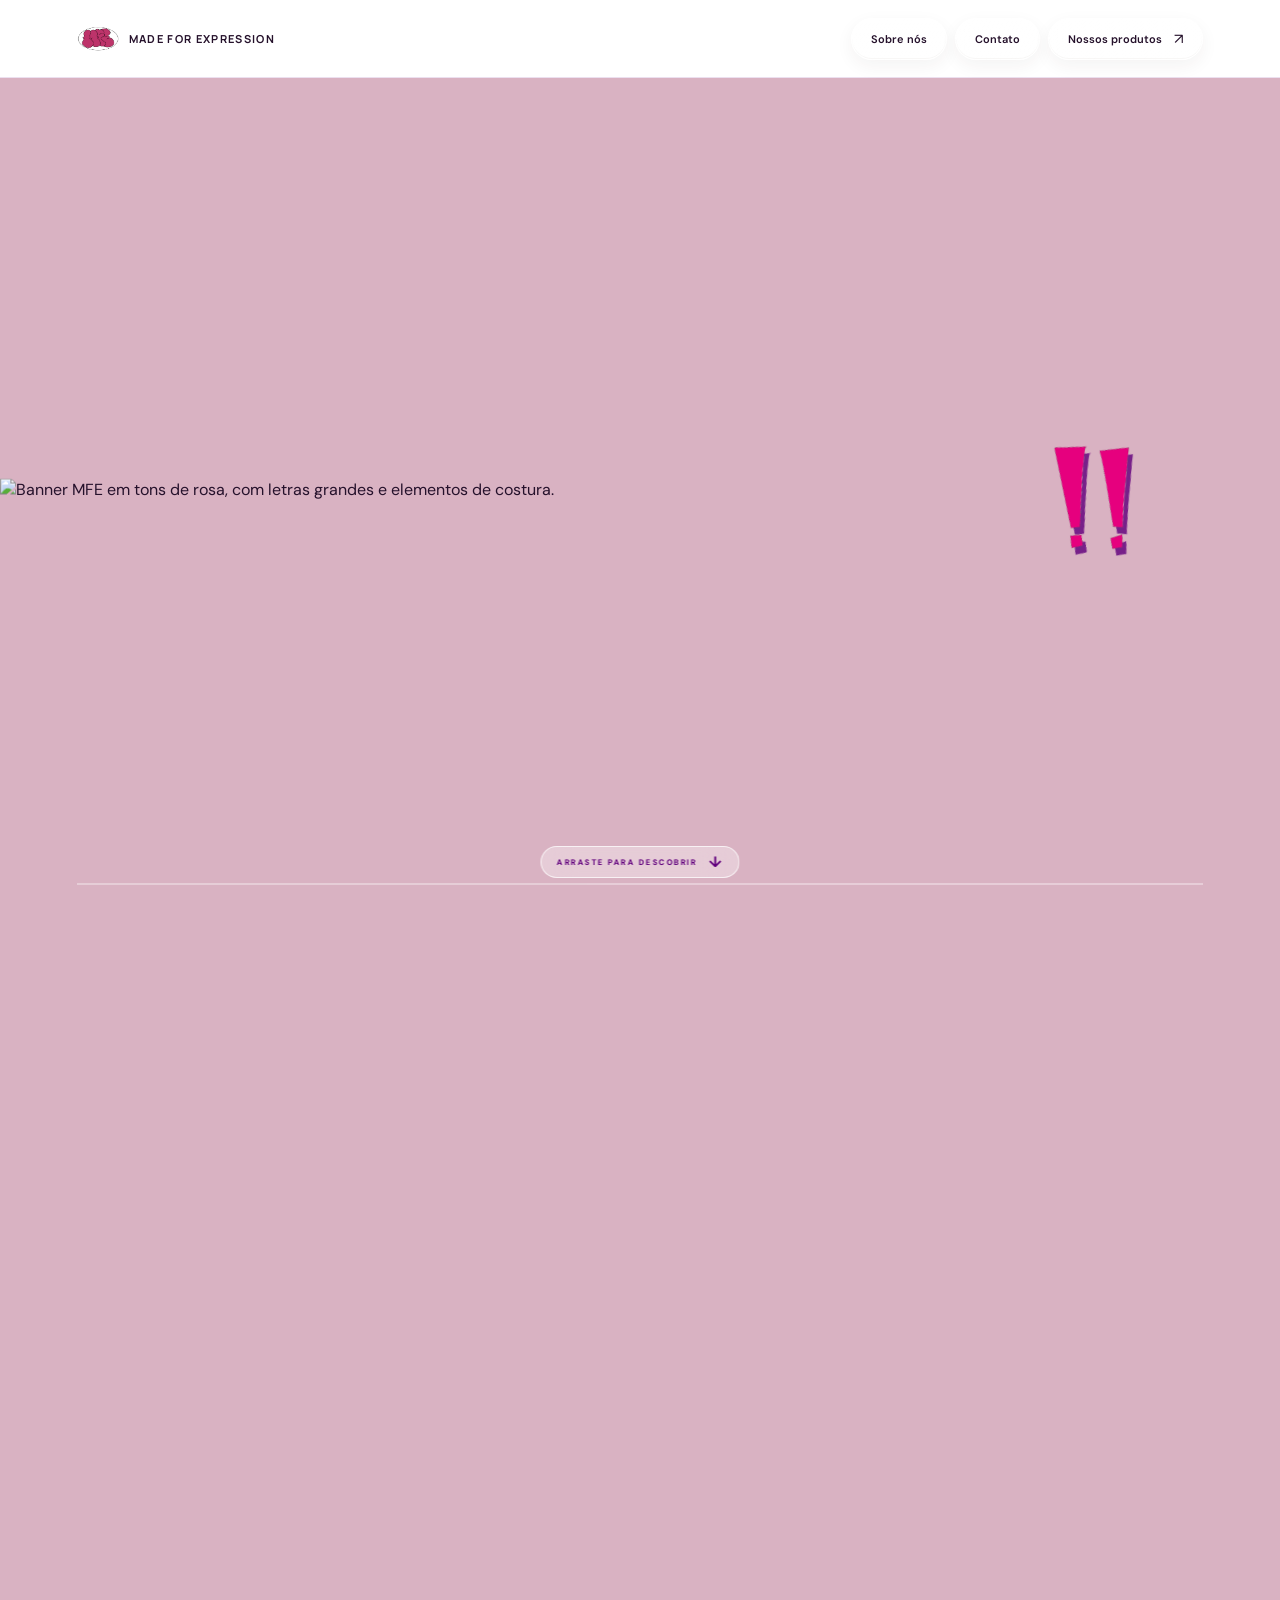
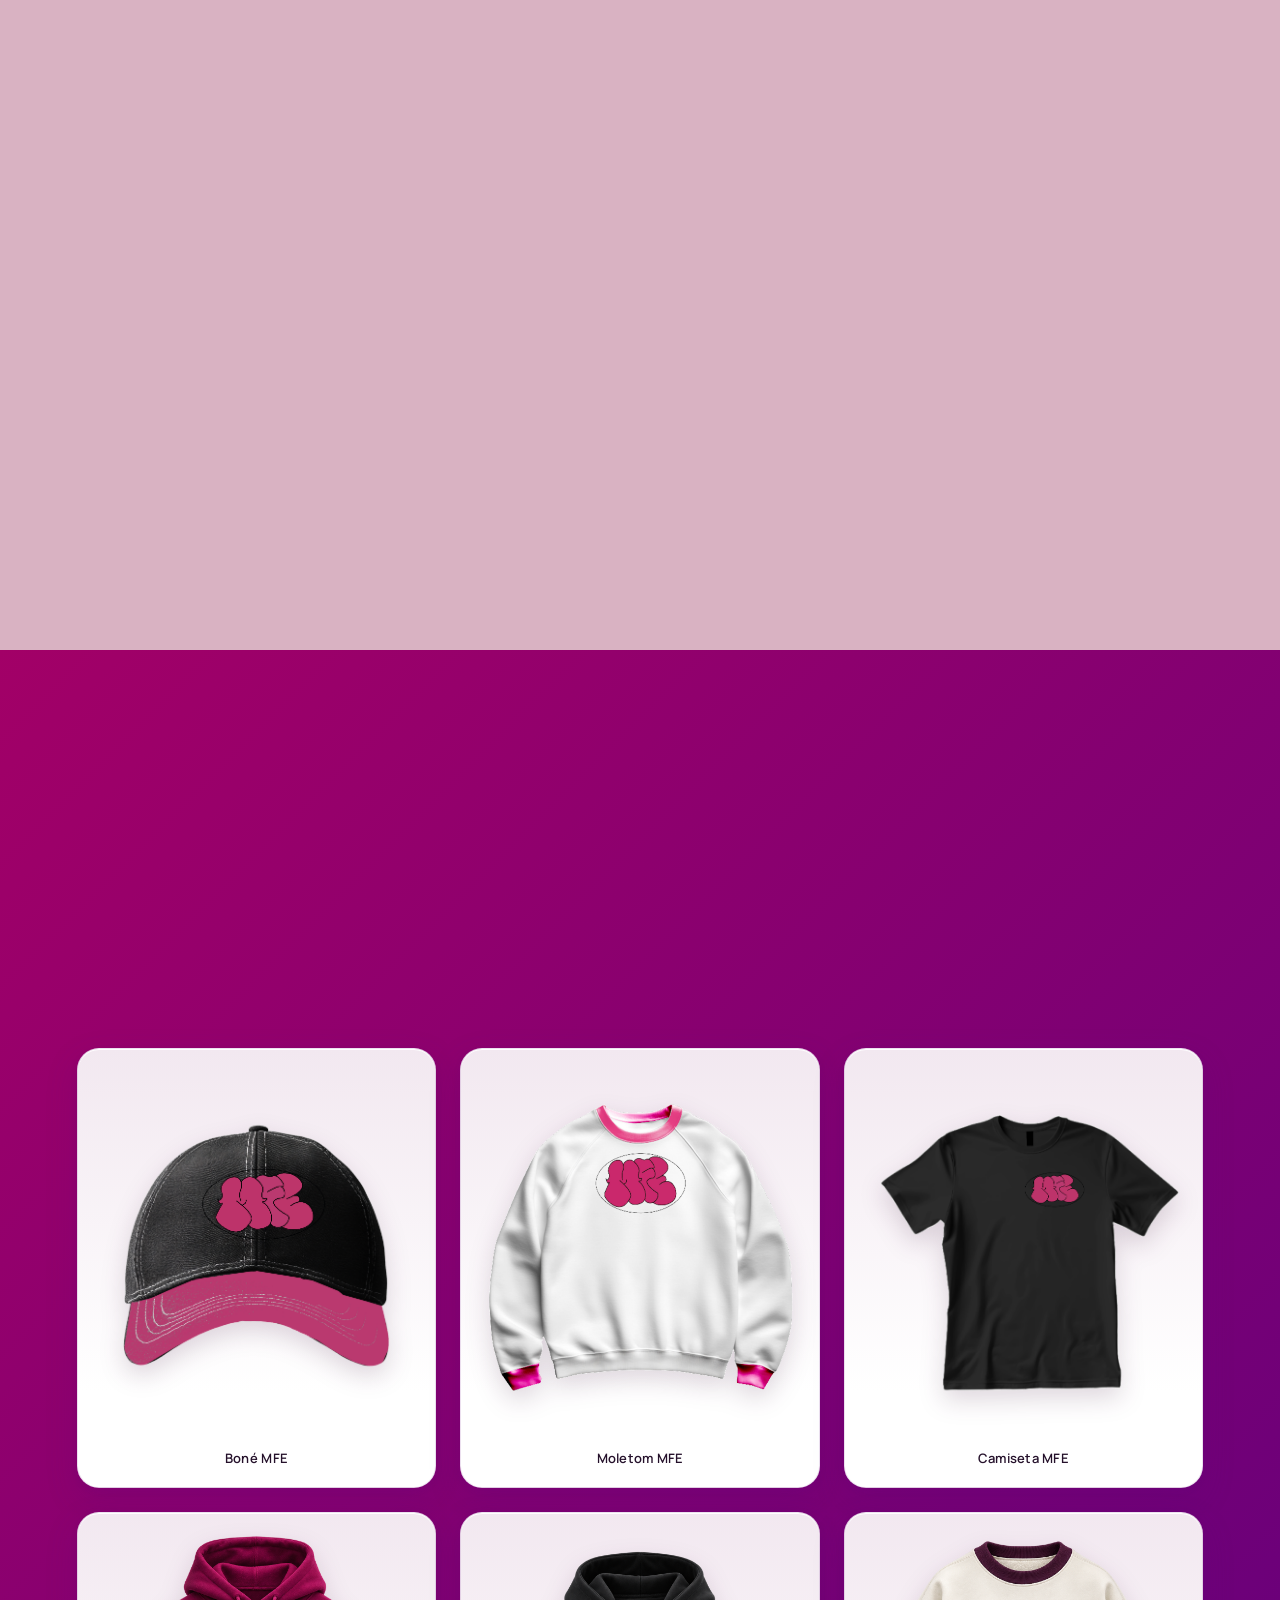
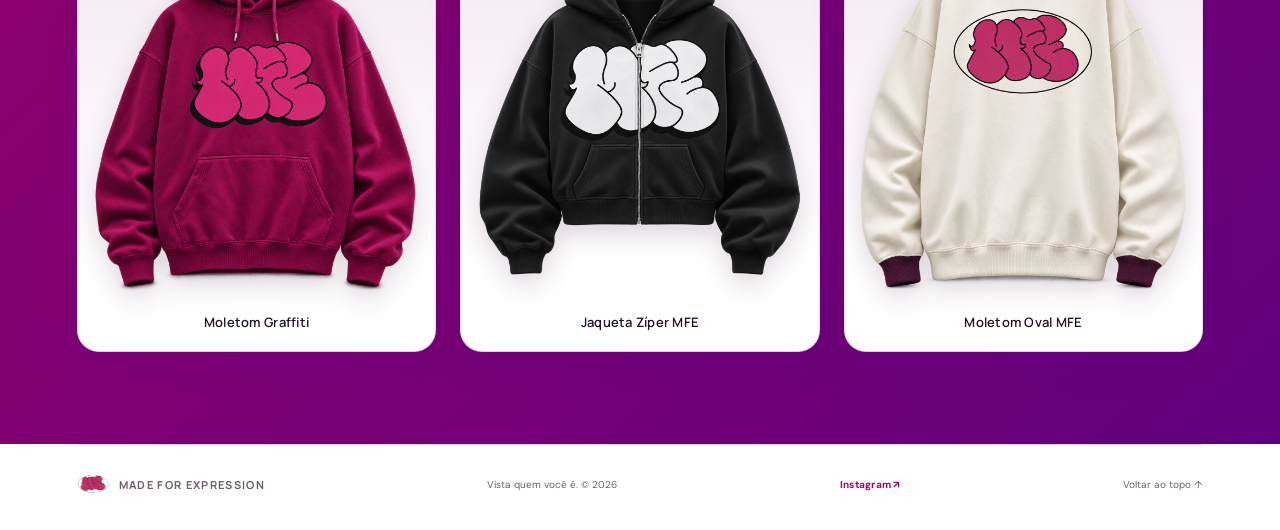
==== commit 5fbad950: "Atualiza página inicial da MFE" ====
--- a/index.html
+++ b/index.html
@@ -6,9 +6,9 @@
 <title>Made For Expression — Vista quem você é</title><link rel="stylesheet" href="styles.css"><script defer src="script.js"></script>
 </head>
 <body class="home-page">
-<header class="top wrap"><a class="brand" href="index.html" aria-label="Made For Expression, início"><img src="assets/made-for-expression.png" alt=""><span>Made For Expression</span></a><nav class="nav" aria-label="Navegação principal"><a class="glass-button" href="sobre-nos.html">Sobre nós</a><a class="glass-button glass-button-dark" href="comprar.html">Compre aqui <b aria-hidden="true">↗</b></a></nav></header>
+<header class="top wrap"><a class="brand" href="index.html" aria-label="Made For Expression, início"><img src="assets/made-for-expression.png" alt=""><span>Made For Expression</span></a><nav class="nav" aria-label="Navegação principal"><a class="glass-button" href="sobre-nos.html">Sobre nós</a><a class="glass-button" href="contato.html">Contato</a><a class="glass-button glass-button-dark" href="comprar.html">Nossos produtos <b aria-hidden="true">↗</b></a></nav></header>
 <main id="inicio">
-<section class="showcase-scroll" aria-label="Banner e roupas da coleção"><div class="showcase-sticky"><img class="campaign-image" src="assets/banner-mfe.png" alt="Banner MFE em tons de rosa, com letras grandes e elementos de costura."><img class="campaign-exclamation" src="assets/exclamacao-cutout.png" alt=""><div class="showcase-title"><p>MADE FOR EXPRESSION</p><h1>Peças em destaque</h1></div><div class="showcase-clothes">
+<section class="showcase-scroll" aria-label="Banner e roupas da coleção"><div class="showcase-sticky"><img class="campaign-image" src="https://made-for-expression.trimhost7.chatgpt.site/assets/banner-mfe-expandido.png" alt="Banner MFE em tons de rosa, com letras grandes e elementos de costura."><img class="campaign-exclamation" src="assets/exclamacao-cutout.png" alt=""><div class="showcase-title"><p>MADE FOR EXPRESSION</p><h1>Peças em destaque</h1></div><div class="showcase-clothes">
  <article class="showcase-look"><img class="showcase-product" src="assets/bone-mfe-cutout.png" alt="Boné preto e rosa com a marca MFE"><div class="showcase-label"><strong>Boné MFE</strong></div></article>
  <article class="showcase-look"><img class="showcase-product" src="assets/moletom-mfe-cutout.png" alt="Moletom branco com detalhes rosa e logo MFE"><div class="showcase-label"><strong>Moletom MFE</strong></div></article>
  <article class="showcase-look"><img class="showcase-product" src="assets/camiseta-mfe-cutout.png" alt="Camiseta preta com logo rosa MFE"><div class="showcase-label"><strong>Camiseta MFE</strong></div></article>
@@ -19,3 +19,4 @@
 
 
 
+
